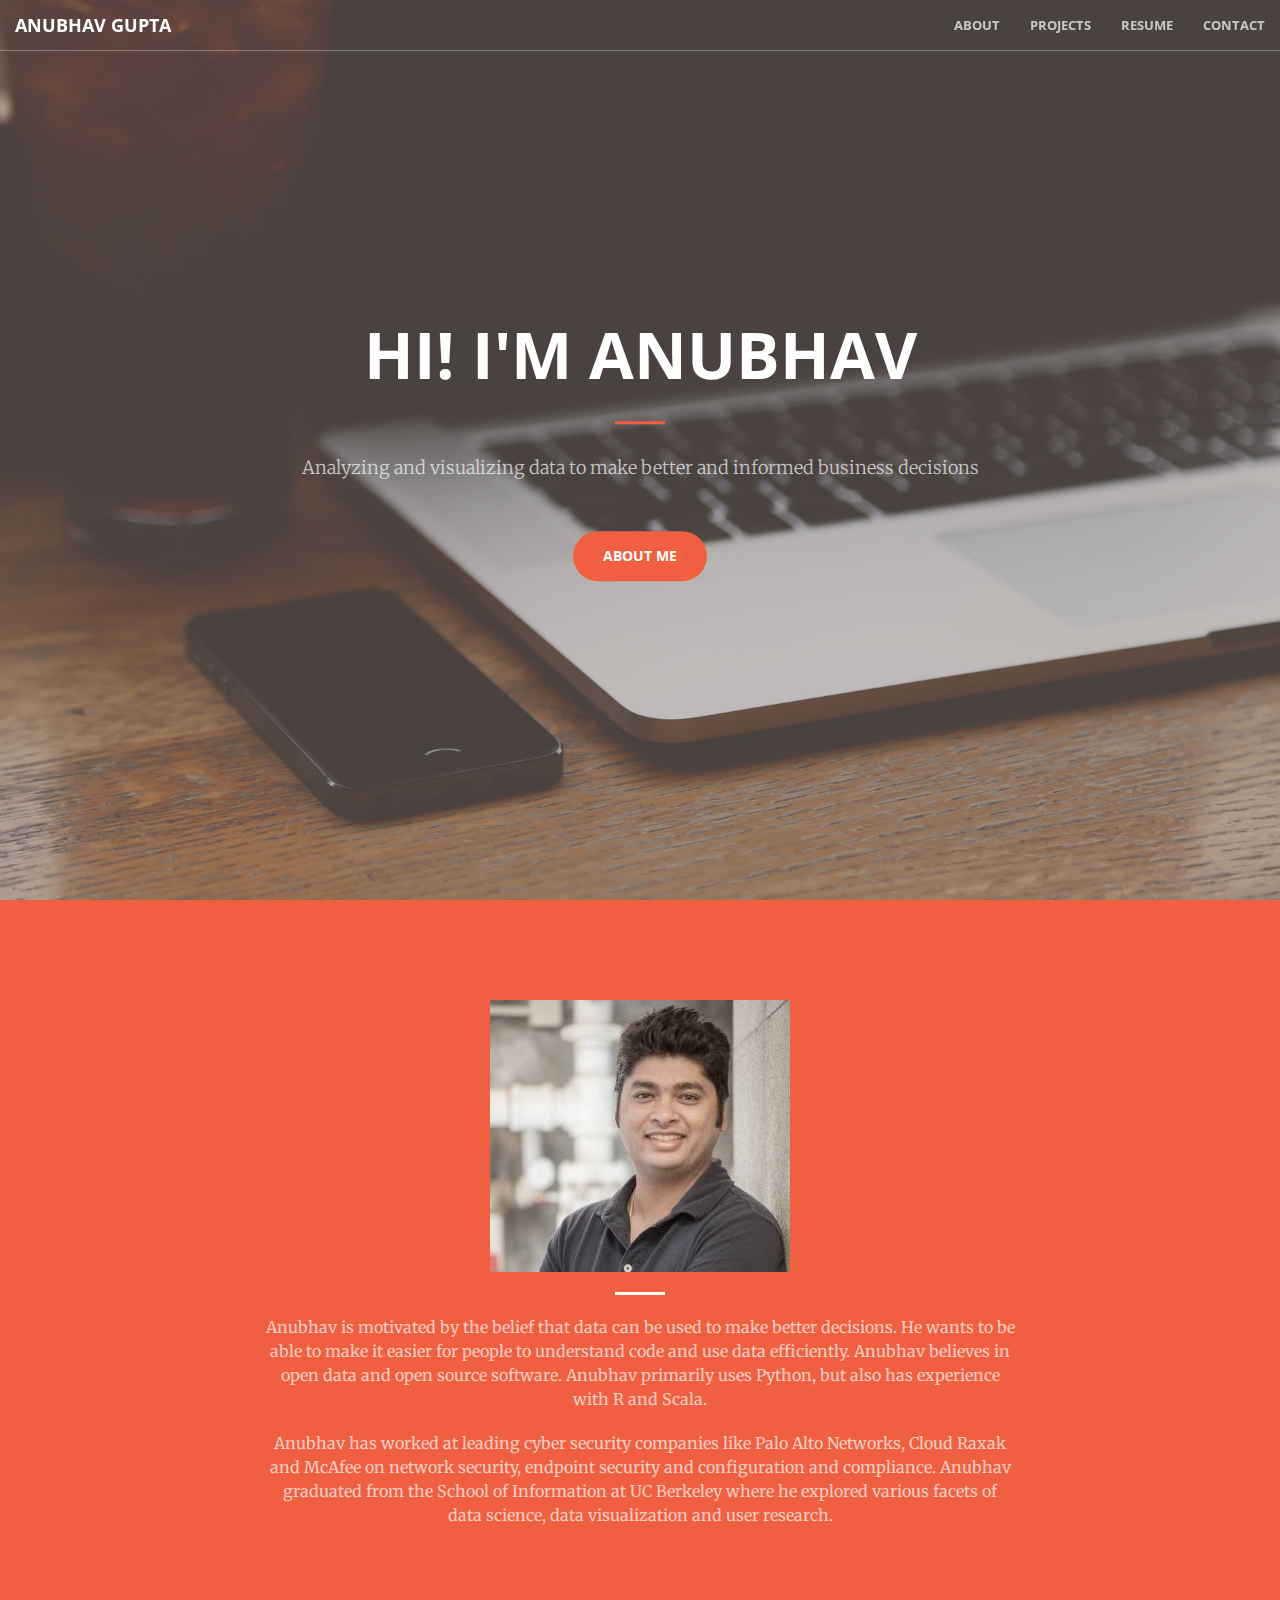
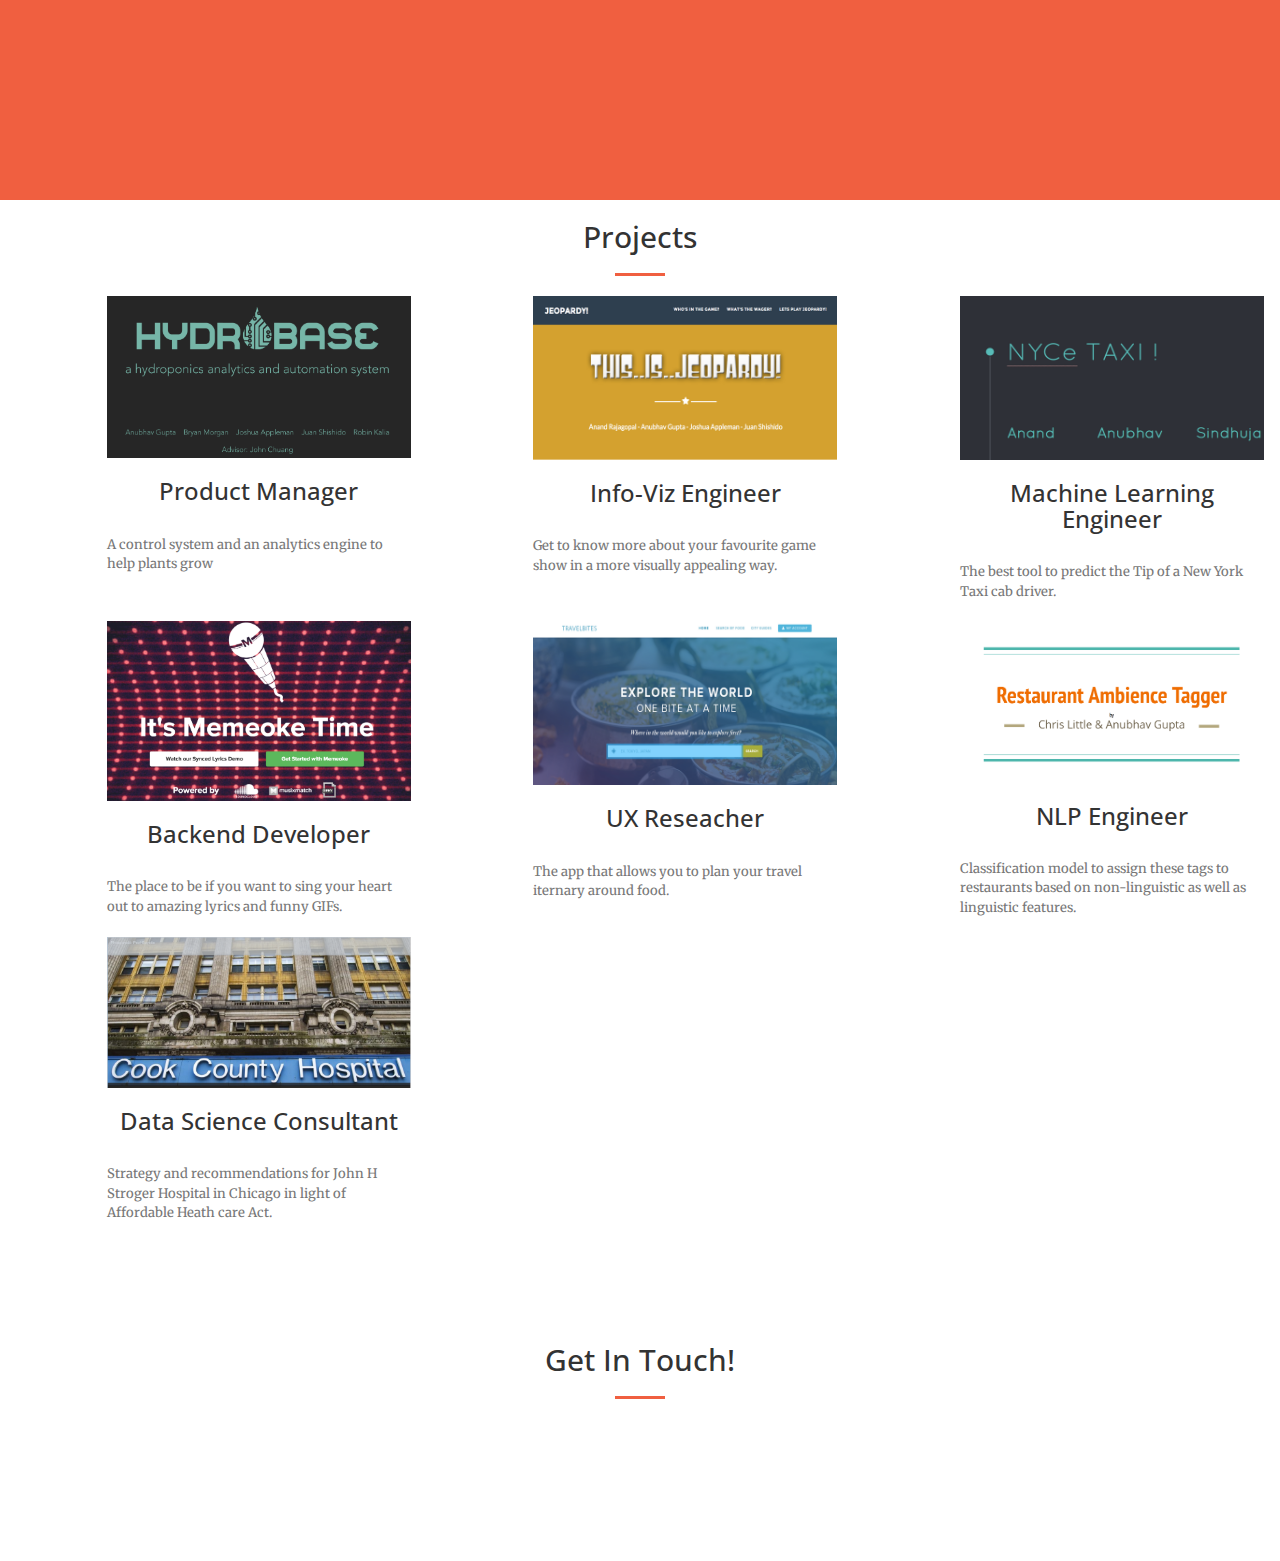
==== index.html @ b317e87b "init" ====
<!DOCTYPE html>
<html lang="en">

<head>

    <meta charset="utf-8">
    <meta http-equiv="X-UA-Compatible" content="IE=edge">
    <meta name="viewport" content="width=device-width, initial-scale=1">
    <meta name="description" content="">
    <meta name="author" content="">

    <title>Anubhav Gupta</title>
    <link rel="shortcut icon" href="img/a-icon.ico" />

    <!-- Bootstrap Core CSS -->
    <link rel="stylesheet" href="css/bootstrap.min.css" type="text/css">

    <!-- Custom Fonts -->
    <link href='http://fonts.googleapis.com/css?family=Open+Sans:300italic,400italic,600italic,700italic,800italic,400,300,600,700,800' rel='stylesheet' type='text/css'>
    <link href='http://fonts.googleapis.com/css?family=Merriweather:400,300,300italic,400italic,700,700italic,900,900italic' rel='stylesheet' type='text/css'>
    <link rel="stylesheet" href="font-awesome/css/font-awesome.min.css" type="text/css">

    <!-- Plugin CSS -->
    <link rel="stylesheet" href="css/animate.min.css" type="text/css">

    <!-- Custom CSS -->
    <link rel="stylesheet" href="css/creative.css" type="text/css">

    <!-- HTML5 Shim and Respond.js IE8 support of HTML5 elements and media queries -->
    <!-- WARNING: Respond.js doesn't work if you view the page via file:// -->
    <!--[if lt IE 9]>
        <script src="https://oss.maxcdn.com/libs/html5shiv/3.7.0/html5shiv.js"></script>
        <script src="https://oss.maxcdn.com/libs/respond.js/1.4.2/respond.min.js"></script>
    <![endif]-->

</head>

<body id="page-top">

    <nav id="mainNav" class="navbar navbar-default navbar-fixed-top">
        <div class="container-fluid">
            <!-- Brand and toggle get grouped for better mobile display -->
            <div class="navbar-header">
                <button type="button" class="navbar-toggle collapsed" data-toggle="collapse" data-target="#bs-example-navbar-collapse-1">
                    <span class="sr-only">Toggle navigation</span>
                    <span class="icon-bar"></span>
                    <span class="icon-bar"></span>
                    <span class="icon-bar"></span>
                </button>
                <a class="navbar-brand page-scroll" href="#page-top">Anubhav Gupta</a>
            </div>

            <!-- Collect the nav links, forms, and other content for toggling -->
            <div class="collapse navbar-collapse" id="bs-example-navbar-collapse-1">
                <ul class="nav navbar-nav navbar-right">
                    <li>
                        <a class="page-scroll" href="#about">About</a>
                    </li>
<!--                     <li>
                        <a class="page-scroll" href="#workex">Work Experience</a>
                    </li> -->
                    <li>
                        <a class="page-scroll" href="#projects">Projects</a>
                    </li>
                    <li>
                        <a class="page-scroll" href="resume/PriyamPatel_Resume.pdf" target="_blank">Resume</a>
                    </li>
                    <li>
                        <a class="page-scroll" href="#contact">Contact</a>
                    </li>
                </ul>
            </div>
            <!-- /.navbar-collapse -->
        </div>
        <!-- /.container-fluid -->
    </nav>

    <header>
        <div class="header-content">
            <div class="header-content-inner">
                <h1>HI! I'M Anubhav</h1>
                <hr>
                <p>Analyzing and visualizing data to make better and informed business decisions</p>
                <a href="#about" class="btn btn-primary btn-xl page-scroll">About me</a>
            </div>
        </div>
    </header>

    <section class="bg-primary" id="about" style="height: 100%">
        <div class="container">
            <img src="img/anubhav.jpg" class="img-responsive" alt="" style="margin :auto">
            <div class="row">
                <div class="col-lg-8 col-lg-offset-2 text-center">
                    <hr class="light">
                    <p class="text-faded">Anubhav is motivated by the belief that data can be used to make better decisions. He wants to be able to make it easier for people to understand code and use data efficiently. Anubhav believes in open data and open source software. Anubhav primarily uses Python, but also has experience with R and Scala.</p>
                    <p class="text-faded">Anubhav has worked at leading cyber security companies like Palo Alto Networks, Cloud Raxak and McAfee on network security, endpoint security and configuration and compliance. Anubhav graduated from the School of Information at UC Berkeley where he explored various facets of data science, data visualization and user research.</p>
                </div>
            </div>
        </div>
    </section>

<!--     <section class="no-padding" id="workex">
      <div class="container" style="padding-top: 20px">
          <div class="row">
              <div class="col-lg-12 text-center">
                  <h2 class="section-heading">Work Experience</h2>
                  <hr class="primary">
              </div>
          </div>
      </div>
      <div class="container-fluid">
            <div class="row no-gutter">
                <div class="col-lg-3 col-lg-offset-1 coldcol-sm-4">
                    <div style="width :95%">
                        <a href="https://www.paloaltonetworks.com/products/management/panorama.html" class="portfolio-box" >
                            <img src="img/panw.png" class="img-responsive" alt="">
                            <div class="portfolio-box-caption">
                                <div class="portfolio-box-caption-content">
                                  <div class="project-category text-faded">
                                      Network Security
                                    </div>
                                </div>
                            </div>
                        </a>
                        <h3 style="text-align: center">Product Manager</h3></br>
                    </div>
                </div>
                 <div class="col-lg-3 col-lg-offset-1 col-sm-4">
                    <div style="width :95%">
                        <a href="https://www.cloudraxak.com/product/" class="portfolio-box">
                            <img src="img/cr.jpeg" class="img-responsive" alt="">
                            <div class="portfolio-box-caption">
                                <div class="portfolio-box-caption-content">
                                  <div class="project-category text-faded">
                                      Cloud security, compliance and configuration management
                                  </div>
                                </div>
                            </div>
                        </a>
                        <h3 style="text-align: center">Product Manager</h3></br>
                    </div>
                </div>
                <div class="col-lg-3 col-lg-offset-1 col-sm-4">
                    <div style="width :95%">
                        <a href="https://www.mcafee.com/enterprise/en-us/products/application-control.html" class="portfolio-box">
                            <img src="img/mcafee.png" class="img-responsive" alt="">
                            <div class="portfolio-box-caption">
                                <div class="portfolio-box-caption-content">
                                    <div class="project-category text-faded">
                                        Server Security
                                    </div>
                                </div>
                            </div>
                        </a>
                        <h3 style="text-align: center">Software Engineer</h3></br>
                    </div>
                </div>
            </div>
        </div>
    </section> -->
    
    <section class="no-padding" id="projects">
      <div class="container" style="padding-top: 20px">
          <div class="row">
              <div class="col-lg-12 text-center">
                  <h2 class="section-heading">Projects</h2>
                  <hr class="primary">
              </div>
          </div>
      </div>
        <div class="container-fluid">
            <div class="row no-gutter">
                <div class="col-lg-3 col-lg-offset-1 coldcol-sm-4">
                    <div style="width :95%">
                        <a href="hydrobase.html" class="portfolio-box" >
                            <img src="img/hydrobase.png" class="img-responsive" alt="">
                            <div class="portfolio-box-caption">
                                <div class="portfolio-box-caption-content">
                                  <div class="project-category text-faded">
                                      Internet of things
                                  </div>
                                    <div class="project-name">
                                        Hydrobase
                                    </div>
                                </div>
                            </div>
                        </a>
                        <h3 style="text-align: center">Product Manager</h3></br>
                        <p class="text-muted" style="font-size: small"> A control system and an analytics engine to help plants grow</p>
                        <!--b class="text-muted">Accepted Poster at IEEE Viz Conference 2015!</b-->
                    </div>
                </div>
                <div class="col-lg-3 col-lg-offset-1 col-sm-4">
                    <div style="width :95%">
                        <a href="jeopardy.html" class="portfolio-box">
                            <img src="img/jeopardy.png" class="img-responsive" alt="">
                            <div class="portfolio-box-caption">
                                <div class="portfolio-box-caption-content">
                                  <div class="project-category text-faded">
                                      Information Visualization
                                  </div>
                                    <div class="project-name">
                                        This is Jeopardy!
                                    </div>
                                </div>
                            </div>
                        </a>
                        <h3 style="text-align: center">Info-Viz Engineer</h3></br>
                        <p class="text-muted" style="font-size: small"> Get to know more about your favourite game show in a more visually appealing way.</p>
                        <!--b class="text-muted">Accepted Poster at IEEE Viz Conference 2015!</b-->
                    </div>
                </div>
                <div class="col-lg-3 col-lg-offset-1 col-sm-4">
                    <div style="width :95%">
                        <a href="nyce.html" class="portfolio-box">
                            <img src="img/NYCe.png" class="img-responsive" alt="">
                            <div class="portfolio-box-caption">
                                <div class="portfolio-box-caption-content">
                                    <div class="project-category text-faded">
                                        Data Mining and Analytcis
                                    </div>
                                    <div class="project-name">
                                        NYCe Taxi
                                    </div>
                                </div>
                            </div>
                        </a>
                        <h3 style="text-align: center">Machine Learning Engineer</h3></br>
                        <p class="text-muted" style="font-size: small">The best tool to predict the Tip of a New York Taxi cab driver.</p>
                        <!--b class="text-muted">Pay Smart!</b-->
                    </div>
                </div>
                <div class="col-lg-3 col-lg-offset-1 col-sm-4">
                    <div style="width :95%">
                        <a href="memeoke.html" class="portfolio-box">
                            <img src="img/memeoke.png"  class="img-responsive" alt="">
                            <div class="portfolio-box-caption">
                                <div class="portfolio-box-caption-content">
                                    <div class="project-category text-faded">
                                        Web Architechture
                                    </div>
                                    <div class="project-name">
                                        Memeoke
                                    </div>
                                </div>
                            </div>
                        </a>
                        <h3 style="text-align: center">Backend Developer</h3></br>
                        <p class="text-muted" style="font-size: small">The place to be if you want to sing your heart out to amazing lyrics and funny GIFs.</p>
                        <!--b class="text-muted">Share your happiness!</b-->
                    </div>
                </div>
                <div class="col-lg-3 col-lg-offset-1 col-sm-4">
                    <div style="width :95%">
                        <a href="travelbites.html" class="portfolio-box">
                            <img src="img/travelbites.png"  class="img-responsive" alt="">
                            <div class="portfolio-box-caption">
                                <div class="portfolio-box-caption-content">
                                    <div class="project-category text-faded">
                                        User Interface Design and Development
                                    </div>
                                    <div class="project-name">
                                        Travel Bites
                                    </div>
                                </div>
                            </div>
                        </a>
                        <h3 style="text-align: center">UX Reseacher</h3></br>
                        <p class="text-muted" style="font-size: small">The app that allows you to plan your travel iternary around food.</p>
                        <!--b class="text-muted">A fun user research project with great people with love for food!!</b-->
                    </div>
                </div>
                <div class="col-lg-3 col-lg-offset-1 col-sm-4">
                    <div style="width :95%">
                        <a href="anlp.html" class="portfolio-box">
                            <img src="img/anlp.png"  class="img-responsive" alt="">
                            <div class="portfolio-box-caption">
                                <div class="portfolio-box-caption-content">
                                    <div class="project-category text-faded">
                                        Natural Language Processing
                                    </div>
                                    <div class="project-name">
                                        Restaurant Ambience Tagger
                                    </div>
                                </div>
                            </div>
                        </a>
                        <h3 style="text-align: center">NLP Engineer</h3></br>
                        <p class="text-muted" style="font-size: small">Classification model to assign these tags to restaurants based on non-linguistic as well as linguistic features.</p>
                        <!--b class="text-muted">A fun user research project with great people with love for food!!</b-->
                    </div>
                </div>
                <div class="col-lg-3 col-lg-offset-1 col-sm-4">
                    <div style="width :95%">
                        <a href="cookcounty.html" class="portfolio-box">
                            <img src="img/cookcounty.png"  class="img-responsive" alt="">
                            <div class="portfolio-box-caption">
                                <div class="portfolio-box-caption-content">
                                    <div class="project-category text-faded">
                                        Applied Data Analytics Project
                                    </div>
                                    <div class="project-name">
                                        Cook County Hospital
                                    </div>
                                </div>
                            </div>
                        </a>
                        <h3 style="text-align: center">Data Science Consultant</h3></br>
                        <p class="text-muted" style="font-size: small"> Strategy and recommendations for John H Stroger Hospital in Chicago in light of Affordable Heath care Act.</p>
                        <!--b class="text-muted">A fun user research project with great people with love for food!!</b-->
                    </div>
                </div>
            </div>
        </div>
    </section>

    <section id="contact">
        <div class="container">
            <div class="row" class="call-to-action">
                <div class="col-lg-8 col-lg-offset-2 text-center">
                    <h2 class="section-heading">Get In Touch!</h2>
                    <hr class="primary">
                </div>
                <div class="col-lg-2 col-lg-offset-3 text-center">
                    <a href="https://github.com/binnie869" class="fa fa-github fa-3x wow bounceIn"></a>
                </div>
                <div class="col-lg-2  text-center">
                    <a href="https://www.linkedin.com/in/anubhavg1" class="fa fa-linkedin fa-3x wow bounceIn"></a>
                </div>
                <!--div class="col-lg-1 text-center">
                    <a class="fa fa-phone fa-3x wow bounceIn"></i>
                </div-->
                <div class="col-lg-2 text-center">
                    <a href="mailto:anubhav.rg@berkeley.edu" class="fa fa-envelope-o fa-3x wow bounceIn" data-wow-delay=".1s"></a>
                </div>
            </div>
        </div>
    </section>

    <!-- jQuery -->
    <script src="js/jquery.js"></script>

    <!-- Bootstrap Core JavaScript -->
    <script src="js/bootstrap.min.js"></script>

    <!-- Plugin JavaScript -->
    <script src="js/jquery.easing.min.js"></script>
    <script src="js/jquery.fittext.js"></script>
    <script src="js/wow.min.js"></script>

    <!-- Custom Theme JavaScript -->
    <script src="js/creative.js"></script>

</body>

</html>
---- css/creative.css ----
/*!
 * Start Bootstrap - Creative Bootstrap Theme (http://startbootstrap.com)
 * Code licensed under the Apache License v2.0.
 * For details, see http://www.apache.org/licenses/LICENSE-2.0.
 */

html,
body {
    width: 100%;
    height: 100%;
}

body {
    font-family: Merriweather,'Helvetica Neue',Arial,sans-serif;
}

hr {
    max-width: 50px;
    border-color: #f05f40;
    border-width: 3px;
}

hr.light {
    border-color: #fff;
}

a {
    color: #f05f40;
    -webkit-transition: all .35s;
    -moz-transition: all .35s;
    transition: all .35s;
}

a:hover,
a:focus {
    color: #eb3812;
}

h1,
h2,
h3,
h4,
h5,
h6 {
    font-family: 'Open Sans','Helvetica Neue',Arial,sans-serif;
}

p {
    margin-bottom: 20px;
    font-size: 16px;
    line-height: 1.5;
}

.bg-primary {
    background-color: #f05f40;
}

.bg-dark {
    color: #fff;
    background-color: #222;
}

.text-faded {
    color: rgba(255,255,255,.7);
}

section {
    padding: 100px 0;
}

aside {
    padding: 50px 0;
}

.no-padding {
    padding: 0;
}

.navbar-default {
    border-color: rgba(34,34,34,.05);
    font-family: 'Open Sans','Helvetica Neue',Arial,sans-serif;
    background-color: #fff;
    -webkit-transition: all .35s;
    -moz-transition: all .35s;
    transition: all .35s;
}

.navbar-default .navbar-header .navbar-brand {
    text-transform: uppercase;
    font-family: 'Open Sans','Helvetica Neue',Arial,sans-serif;
    font-weight: 700;
    color: #f05f40;
}

.navbar-default .navbar-header .navbar-brand:hover,
.navbar-default .navbar-header .navbar-brand:focus {
    color: #eb3812;
}

.navbar-default .nav > li>a,
.navbar-default .nav>li>a:focus {
    text-transform: uppercase;
    font-size: 13px;
    font-weight: 700;
    color: #222;
}

.navbar-default .nav > li>a:hover,
.navbar-default .nav>li>a:focus:hover {
    color: #f05f40;
}

.navbar-default .nav > li.active>a,
.navbar-default .nav>li.active>a:focus {
    color: #f05f40!important;
    background-color: transparent;
}

.navbar-default .nav > li.active>a:hover,
.navbar-default .nav>li.active>a:focus:hover {
    background-color: transparent;
}

@media(min-width:768px) {
    .navbar-default {
        border-color: rgba(255,255,255,.3);
        background-color: transparent;
    }

    .navbar-default .navbar-header .navbar-brand {
        color: rgba(255,255,255,.7);
    }

    .navbar-default .navbar-header .navbar-brand:hover,
    .navbar-default .navbar-header .navbar-brand:focus {
        color: #fff;
    }

    .navbar-default .nav > li>a,
    .navbar-default .nav>li>a:focus {
        color: rgba(255,255,255,.7);
    }

    .navbar-default .nav > li>a:hover,
    .navbar-default .nav>li>a:focus:hover {
        color: #fff;
    }

    .navbar-default.affix {
        border-color: rgba(34,34,34,.05);
        background-color: #fff;
    }

    .navbar-default.affix .navbar-header .navbar-brand {
        font-size: 14px;
        color: #f05f40;
    }

    .navbar-default.affix .navbar-header .navbar-brand:hover,
    .navbar-default.affix .navbar-header .navbar-brand:focus {
        color: #eb3812;
    }

    .navbar-default.affix .nav > li>a,
    .navbar-default.affix .nav>li>a:focus {
        color: #222;
    }

    .navbar-default.affix .nav > li>a:hover,
    .navbar-default.affix .nav>li>a:focus:hover {
        color: #f05f40;
    }
}

header {
    position: relative;
    width: 100%;
    min-height: auto;
    text-align: center;
    color: #fff;
    background-image: url(../img/header.jpg);
    background-position: center;
    -webkit-background-size: cover;
    -moz-background-size: cover;
    background-size: cover;
    -o-background-size: cover;
}

header .header-content {
    position: relative;
    width: 100%;
    padding: 100px 15px;
    text-align: center;
}

header .header-content .header-content-inner h1 {
    margin-top: 0;
    margin-bottom: 0;
    text-transform: uppercase;
    font-weight: 700;
}

header .header-content .header-content-inner hr {
    margin: 30px auto;
}

header .header-content .header-content-inner p {
    margin-bottom: 50px;
    font-size: 16px;
    font-weight: 300;
    color: rgba(255,255,255,.7);
}

@media(min-width:768px) {
    header {
        min-height: 100%;
    }

    header .header-content {
        position: absolute;
        top: 50%;
        padding: 0 50px;
        -webkit-transform: translateY(-50%);
        -ms-transform: translateY(-50%);
        transform: translateY(-50%);
    }

    header .header-content .header-content-inner {
        margin-right: auto;
        margin-left: auto;
        max-width: 1000px;
    }

    header .header-content .header-content-inner p {
        margin-right: auto;
        margin-left: auto;
        max-width: 80%;
        font-size: 18px;
    }
}

.section-heading {
    margin-top: 0;
}

.service-box {
    margin: 50px auto 0;
    max-width: 400px;
}

@media(min-width:992px) {
    .service-box {
        margin: 20px auto 0;
    }
}

.service-box p {
    margin-bottom: 0;
}

.portfolio-box {
    display: block;
    position: relative;
    margin: 0 auto;
    max-width: 650px;
}

.portfolio-box .portfolio-box-caption {
    display: block;
    position: absolute;
    bottom: 0;
    width: 100%;
    height: 100%;
    text-align: center;
    color: #fff;
    opacity: 0;
    background: rgba(240,95,64,.9);
    -webkit-transition: all .35s;
    -moz-transition: all .35s;
    transition: all .35s;
}

.portfolio-box .portfolio-box-caption .portfolio-box-caption-content {
    position: absolute;
    top: 50%;
    width: 100%;
    text-align: center;
    transform: translateY(-50%);
}

.portfolio-box .portfolio-box-caption .portfolio-box-caption-content .project-category,
.portfolio-box .portfolio-box-caption .portfolio-box-caption-content .project-name {
    padding: 0 15px;
    font-family: 'Open Sans','Helvetica Neue',Arial,sans-serif;
}

.portfolio-box .portfolio-box-caption .portfolio-box-caption-content .project-category {
    text-transform: uppercase;
    font-size: 14px;
    font-weight: 600;
}

.portfolio-box .portfolio-box-caption .portfolio-box-caption-content .project-name {
    font-size: 18px;
}

.portfolio-box:hover .portfolio-box-caption {
    opacity: 1;
}

@media(min-width:768px) {
    .portfolio-box .portfolio-box-caption .portfolio-box-caption-content .project-category {
        font-size: 16px;
    }

    .portfolio-box .portfolio-box-caption .portfolio-box-caption-content .project-name {
        font-size: 22px;
    }
}

.call-to-action h2 {
    margin: 0 auto 20px;
}

.text-primary {
    color: #f05f40;
}

.no-gutter > [class*=col-] {
    padding-right: 0;
    padding-left: 0;
}

.btn-default {
    border-color: #fff;
    color: #222;
    background-color: #fff;
    -webkit-transition: all .35s;
    -moz-transition: all .35s;
    transition: all .35s;
}

.btn-default:hover,
.btn-default:focus,
.btn-default.focus,
.btn-default:active,
.btn-default.active,
.open > .dropdown-toggle.btn-default {
    border-color: #ededed;
    color: #222;
    background-color: #f2f2f2;
}

.btn-default:active,
.btn-default.active,
.open > .dropdown-toggle.btn-default {
    background-image: none;
}

.btn-default.disabled,
.btn-default[disabled],
fieldset[disabled] .btn-default,
.btn-default.disabled:hover,
.btn-default[disabled]:hover,
fieldset[disabled] .btn-default:hover,
.btn-default.disabled:focus,
.btn-default[disabled]:focus,
fieldset[disabled] .btn-default:focus,
.btn-default.disabled.focus,
.btn-default[disabled].focus,
fieldset[disabled] .btn-default.focus,
.btn-default.disabled:active,
.btn-default[disabled]:active,
fieldset[disabled] .btn-default:active,
.btn-default.disabled.active,
.btn-default[disabled].active,
fieldset[disabled] .btn-default.active {
    border-color: #fff;
    background-color: #fff;
}

.btn-default .badge {
    color: #fff;
    background-color: #222;
}

.btn-primary {
    border-color: #f05f40;
    color: #fff;
    background-color: #f05f40;
    -webkit-transition: all .35s;
    -moz-transition: all .35s;
    transition: all .35s;
}

.btn-primary:hover,
.btn-primary:focus,
.btn-primary.focus,
.btn-primary:active,
.btn-primary.active,
.open > .dropdown-toggle.btn-primary {
    border-color: #ed431f;
    color: #fff;
    background-color: #ee4b28;
}

.btn-primary:active,
.btn-primary.active,
.open > .dropdown-toggle.btn-primary {
    background-image: none;
}

.btn-primary.disabled,
.btn-primary[disabled],
fieldset[disabled] .btn-primary,
.btn-primary.disabled:hover,
.btn-primary[disabled]:hover,
fieldset[disabled] .btn-primary:hover,
.btn-primary.disabled:focus,
.btn-primary[disabled]:focus,
fieldset[disabled] .btn-primary:focus,
.btn-primary.disabled.focus,
.btn-primary[disabled].focus,
fieldset[disabled] .btn-primary.focus,
.btn-primary.disabled:active,
.btn-primary[disabled]:active,
fieldset[disabled] .btn-primary:active,
.btn-primary.disabled.active,
.btn-primary[disabled].active,
fieldset[disabled] .btn-primary.active {
    border-color: #f05f40;
    background-color: #f05f40;
}

.btn-primary .badge {
    color: #f05f40;
    background-color: #fff;
}

.btn {
    border: 0;
    border-radius: 300px;
    text-transform: uppercase;
    font-family: 'Open Sans','Helvetica Neue',Arial,sans-serif;
    font-weight: 700;
}

.btn-xl {
    padding: 15px 30px;
}

::-moz-selection {
    text-shadow: none;
    color: #fff;
    background: #222;
}

::selection {
    text-shadow: none;
    color: #fff;
    background: #222;
}

img::selection {
    color: #fff;
    background: 0 0;
}

img::-moz-selection {
    color: #fff;
    background: 0 0;
}

body {
    webkit-tap-highlight-color: #222;
}
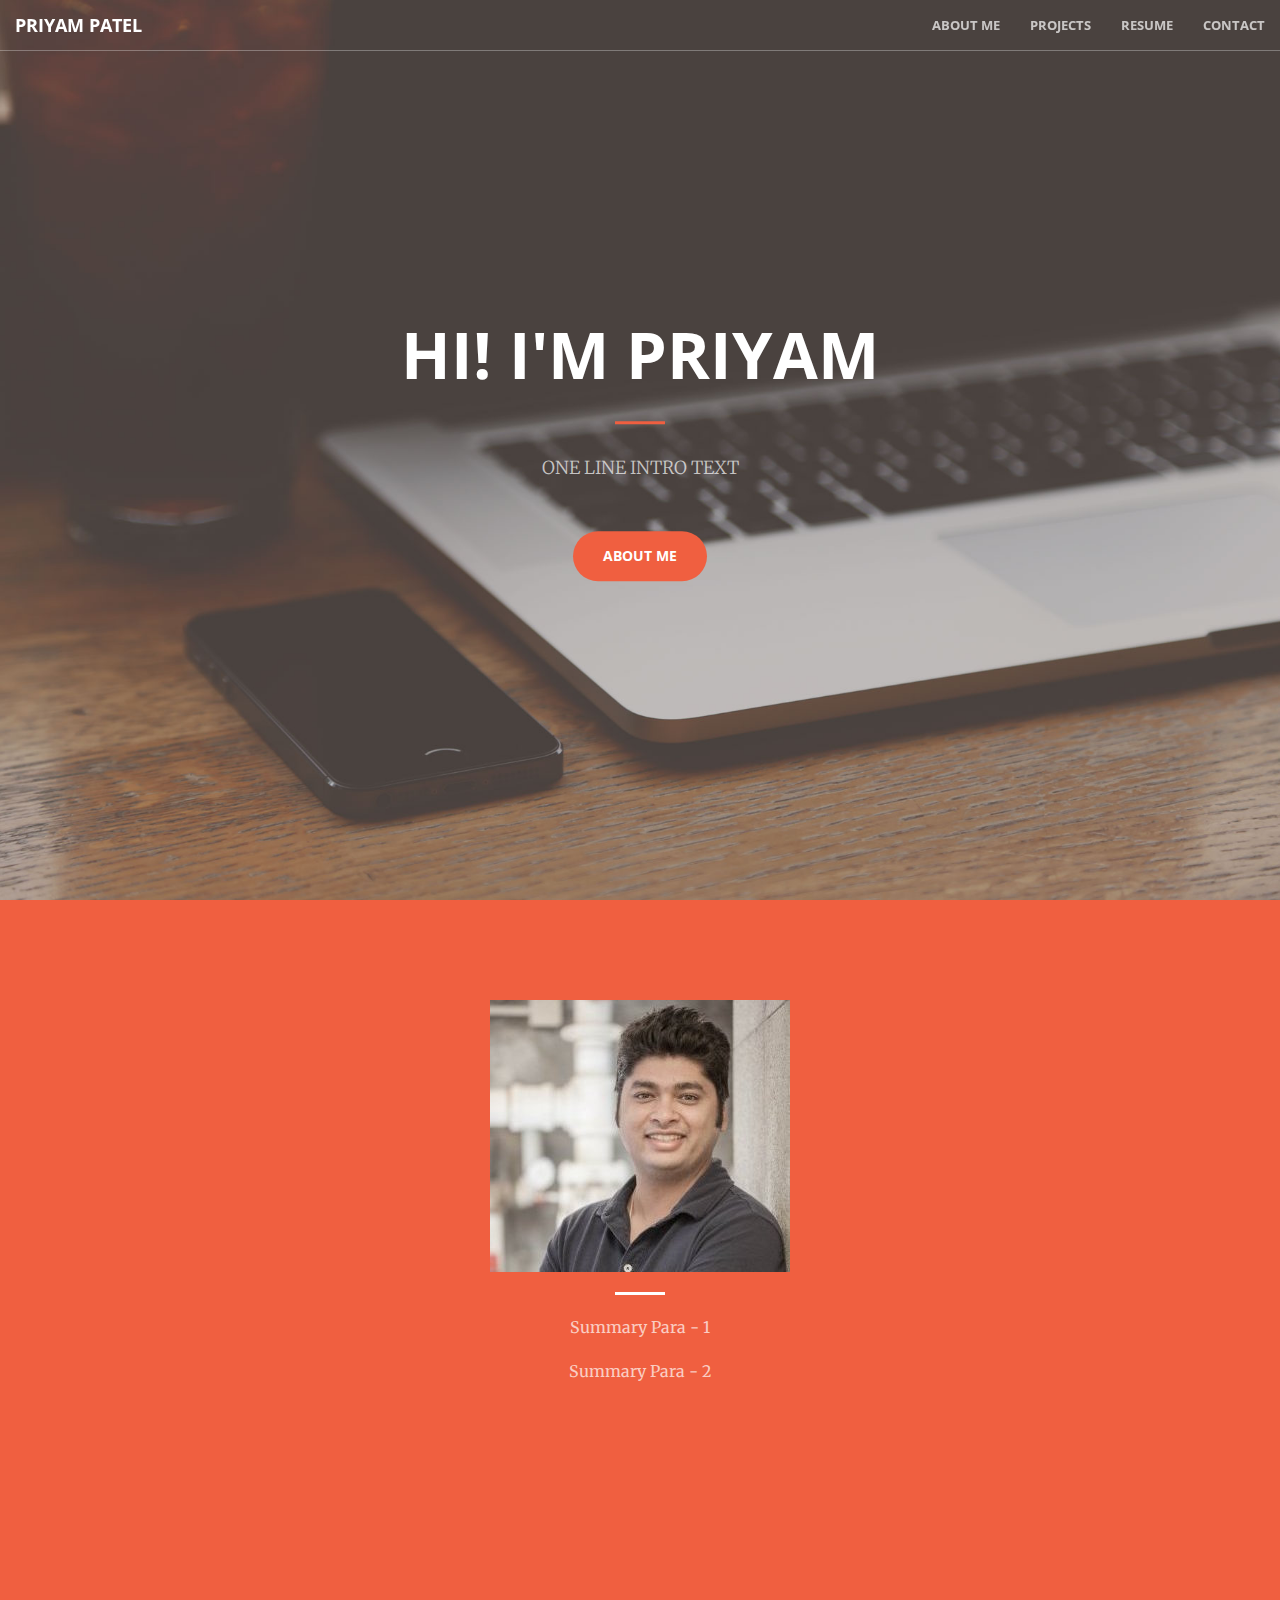
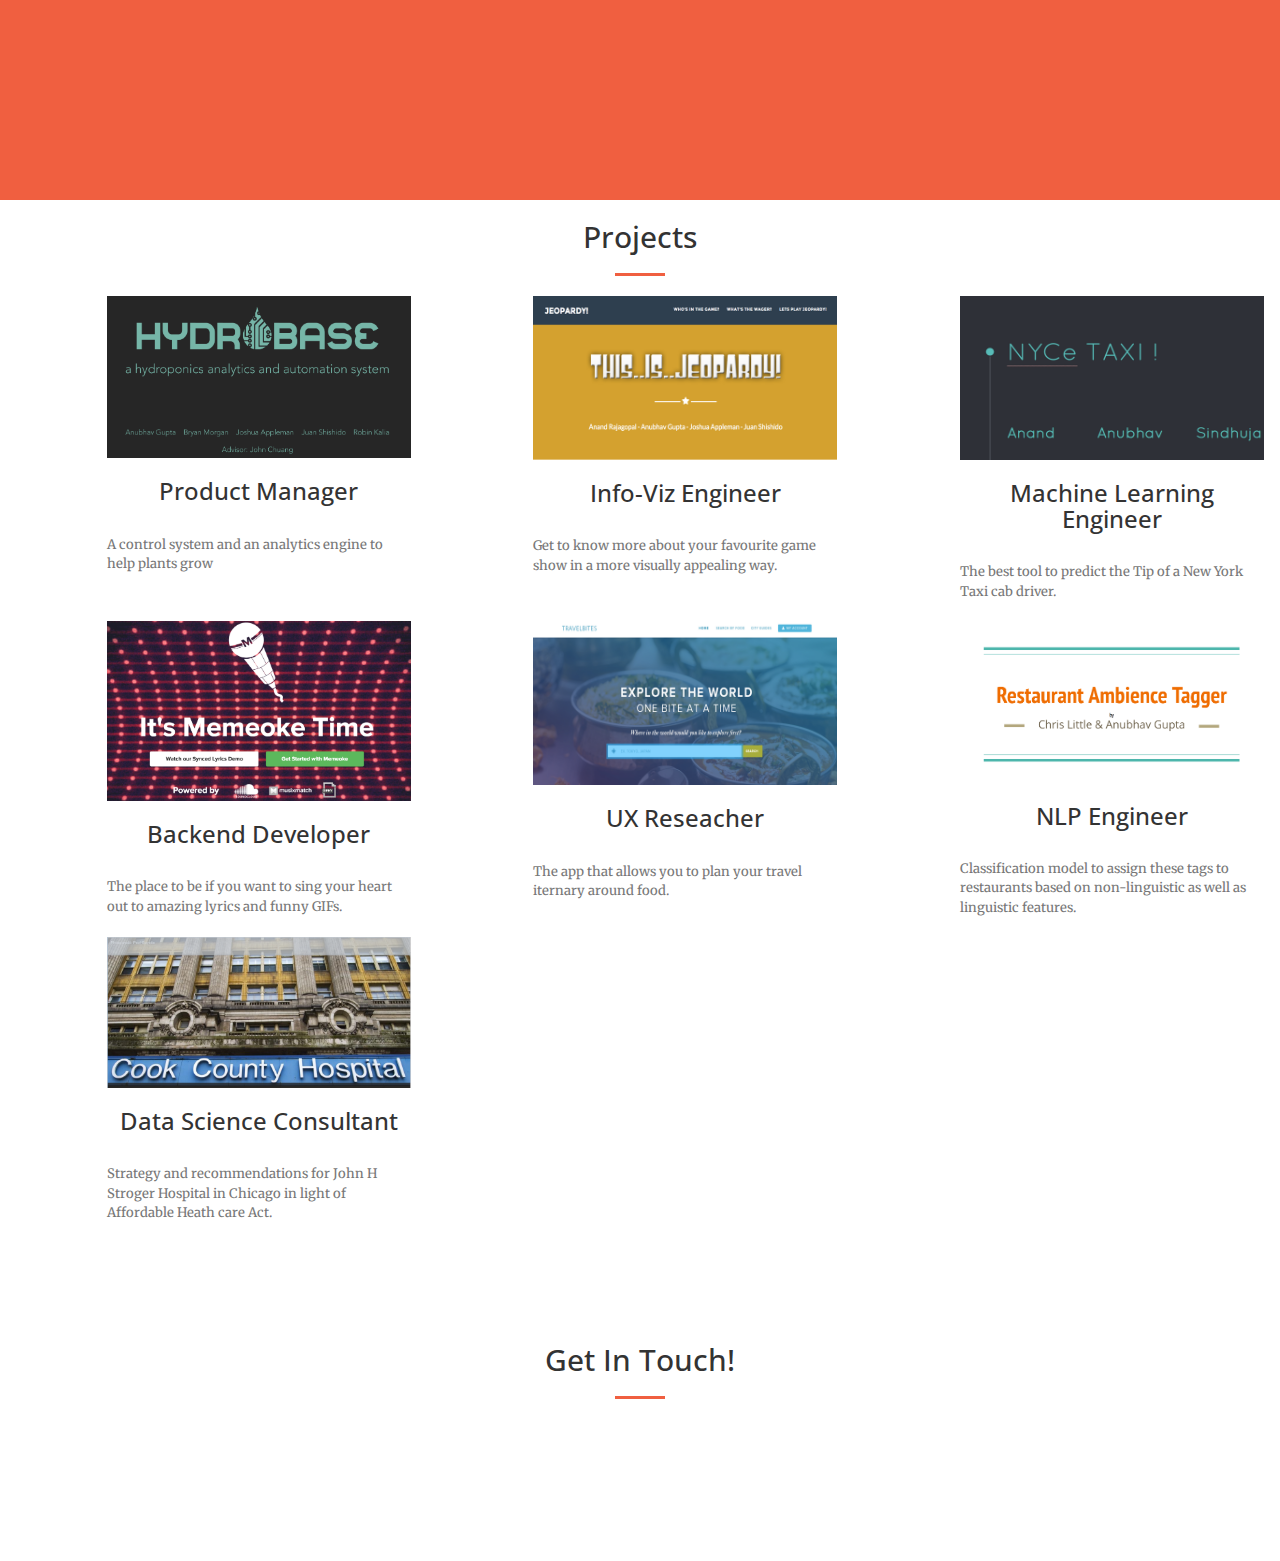
==== commit 37acf756: "init" ====
--- a/index.html
+++ b/index.html
@@ -9,8 +9,8 @@
     <meta name="description" content="">
     <meta name="author" content="">
 
-    <title>Anubhav Gupta</title>
-    <link rel="shortcut icon" href="img/a-icon.ico" />
+    <title>Priyam Patel</title>
+    <link rel="shortcut icon" href="img/letter-p.png" />
 
     <!-- Bootstrap Core CSS -->
     <link rel="stylesheet" href="css/bootstrap.min.css" type="text/css">
@@ -47,14 +47,14 @@
                     <span class="icon-bar"></span>
                     <span class="icon-bar"></span>
                 </button>
-                <a class="navbar-brand page-scroll" href="#page-top">Anubhav Gupta</a>
+                <a class="navbar-brand page-scroll" href="#page-top">Priyam Patel</a>
             </div>
 
             <!-- Collect the nav links, forms, and other content for toggling -->
             <div class="collapse navbar-collapse" id="bs-example-navbar-collapse-1">
                 <ul class="nav navbar-nav navbar-right">
                     <li>
-                        <a class="page-scroll" href="#about">About</a>
+                        <a class="page-scroll" href="#about">About Me</a>
                     </li>
 <!--                     <li>
                         <a class="page-scroll" href="#workex">Work Experience</a>
@@ -78,9 +78,9 @@
     <header>
         <div class="header-content">
             <div class="header-content-inner">
-                <h1>HI! I'M Anubhav</h1>
+                <h1>HI! I'M Priyam</h1>
                 <hr>
-                <p>Analyzing and visualizing data to make better and informed business decisions</p>
+                <p>ONE LINE INTRO TEXT</p>
                 <a href="#about" class="btn btn-primary btn-xl page-scroll">About me</a>
             </div>
         </div>
@@ -92,8 +92,8 @@
             <div class="row">
                 <div class="col-lg-8 col-lg-offset-2 text-center">
                     <hr class="light">
-                    <p class="text-faded">Anubhav is motivated by the belief that data can be used to make better decisions. He wants to be able to make it easier for people to understand code and use data efficiently. Anubhav believes in open data and open source software. Anubhav primarily uses Python, but also has experience with R and Scala.</p>
-                    <p class="text-faded">Anubhav has worked at leading cyber security companies like Palo Alto Networks, Cloud Raxak and McAfee on network security, endpoint security and configuration and compliance. Anubhav graduated from the School of Information at UC Berkeley where he explored various facets of data science, data visualization and user research.</p>
+                    <p class="text-faded">Summary Para - 1 </p>
+                    <p class="text-faded">Summary Para - 2</p>
                 </div>
             </div>
         </div>
@@ -325,13 +325,13 @@
                     <a href="https://github.com/binnie869" class="fa fa-github fa-3x wow bounceIn"></a>
                 </div>
                 <div class="col-lg-2  text-center">
-                    <a href="https://www.linkedin.com/in/anubhavg1" class="fa fa-linkedin fa-3x wow bounceIn"></a>
-                </div>
-                <!--div class="col-lg-1 text-center">
-                    <a class="fa fa-phone fa-3x wow bounceIn"></i>
-                </div-->
+                    <a href="https://www.linkedin.com/in/priyam-patel332/" class="fa fa-linkedin fa-3x wow bounceIn"></a>
+                </div>
+                <!-- <div class="col-lg-2 text-center">
+                    <a href="callto:6462268252" class="fa fa-phone fa-3x wow bounceIn"></i>
+                </div> -->
                 <div class="col-lg-2 text-center">
-                    <a href="mailto:anubhav.rg@berkeley.edu" class="fa fa-envelope-o fa-3x wow bounceIn" data-wow-delay=".1s"></a>
+                    <a href="mailto:priyampatel332@gmail.com" class="fa fa-envelope-o fa-3x wow bounceIn" data-wow-delay=".1s"></a>
                 </div>
             </div>
         </div>
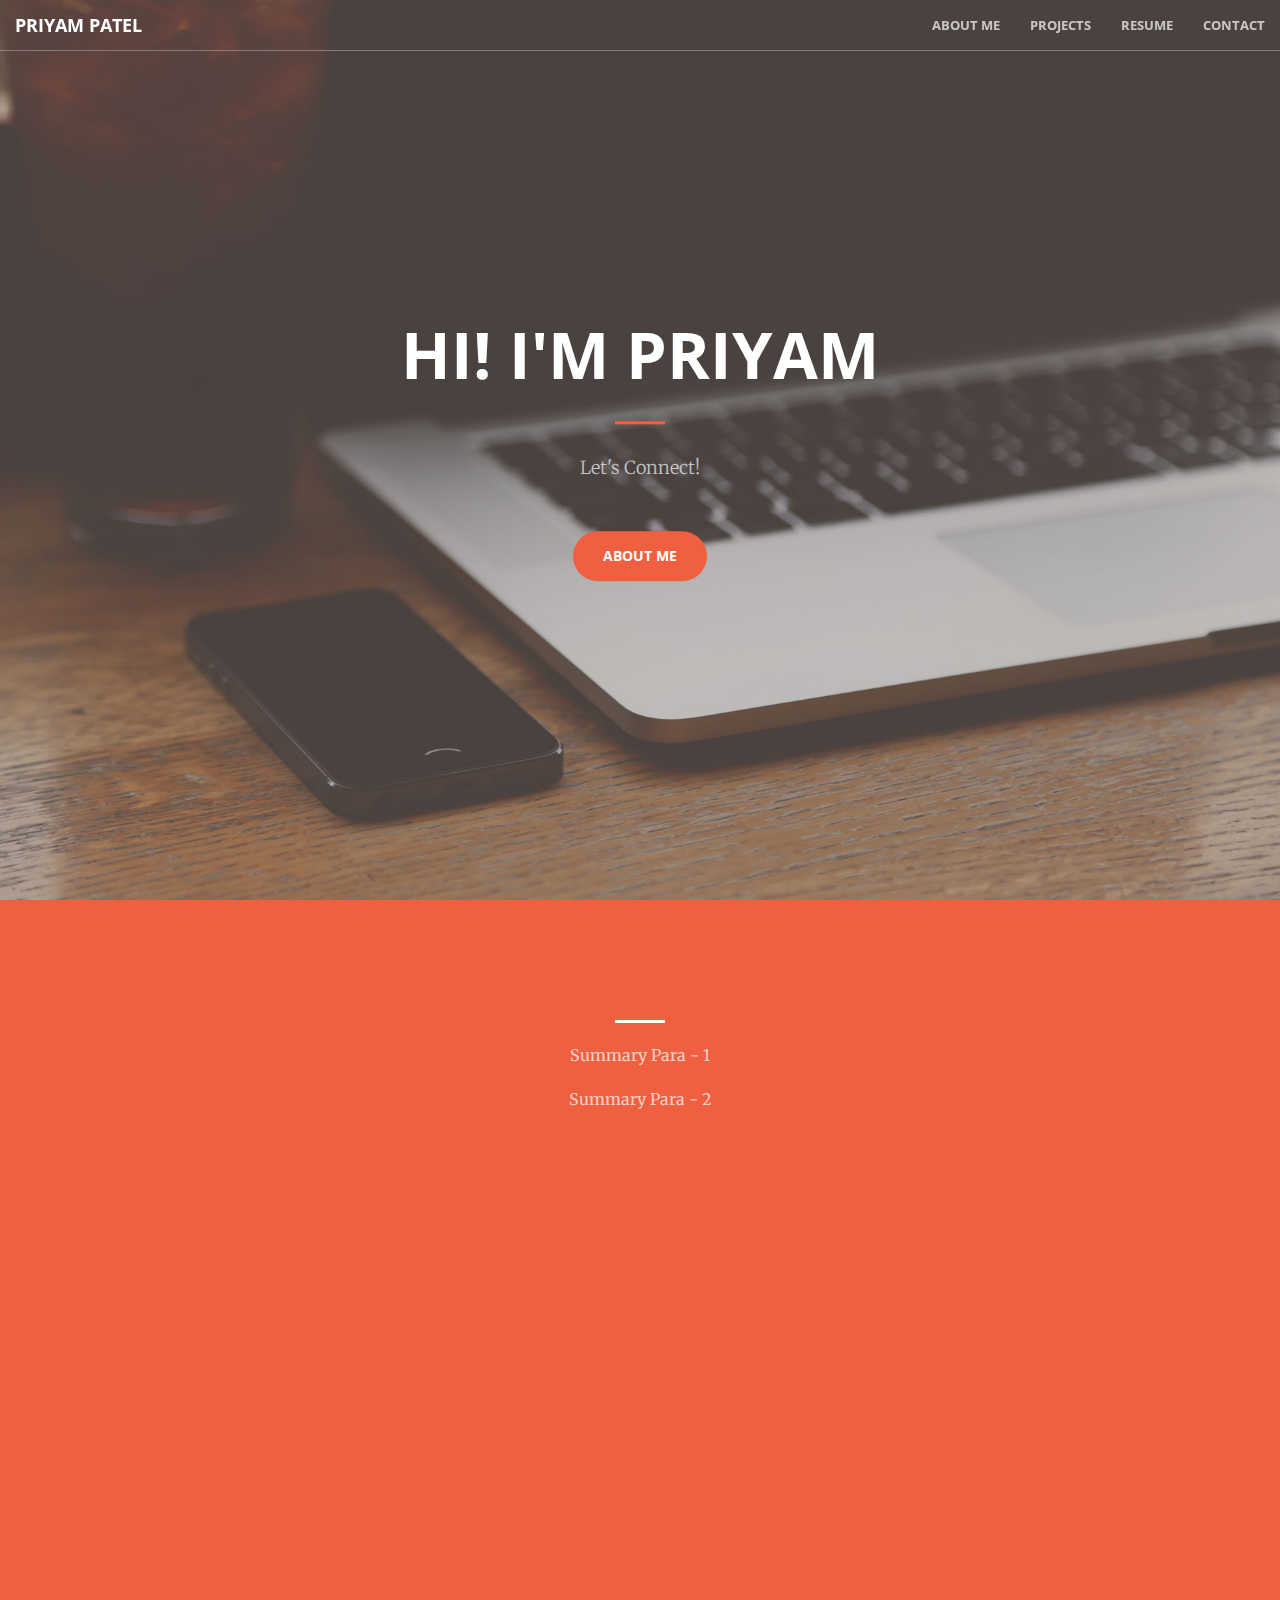
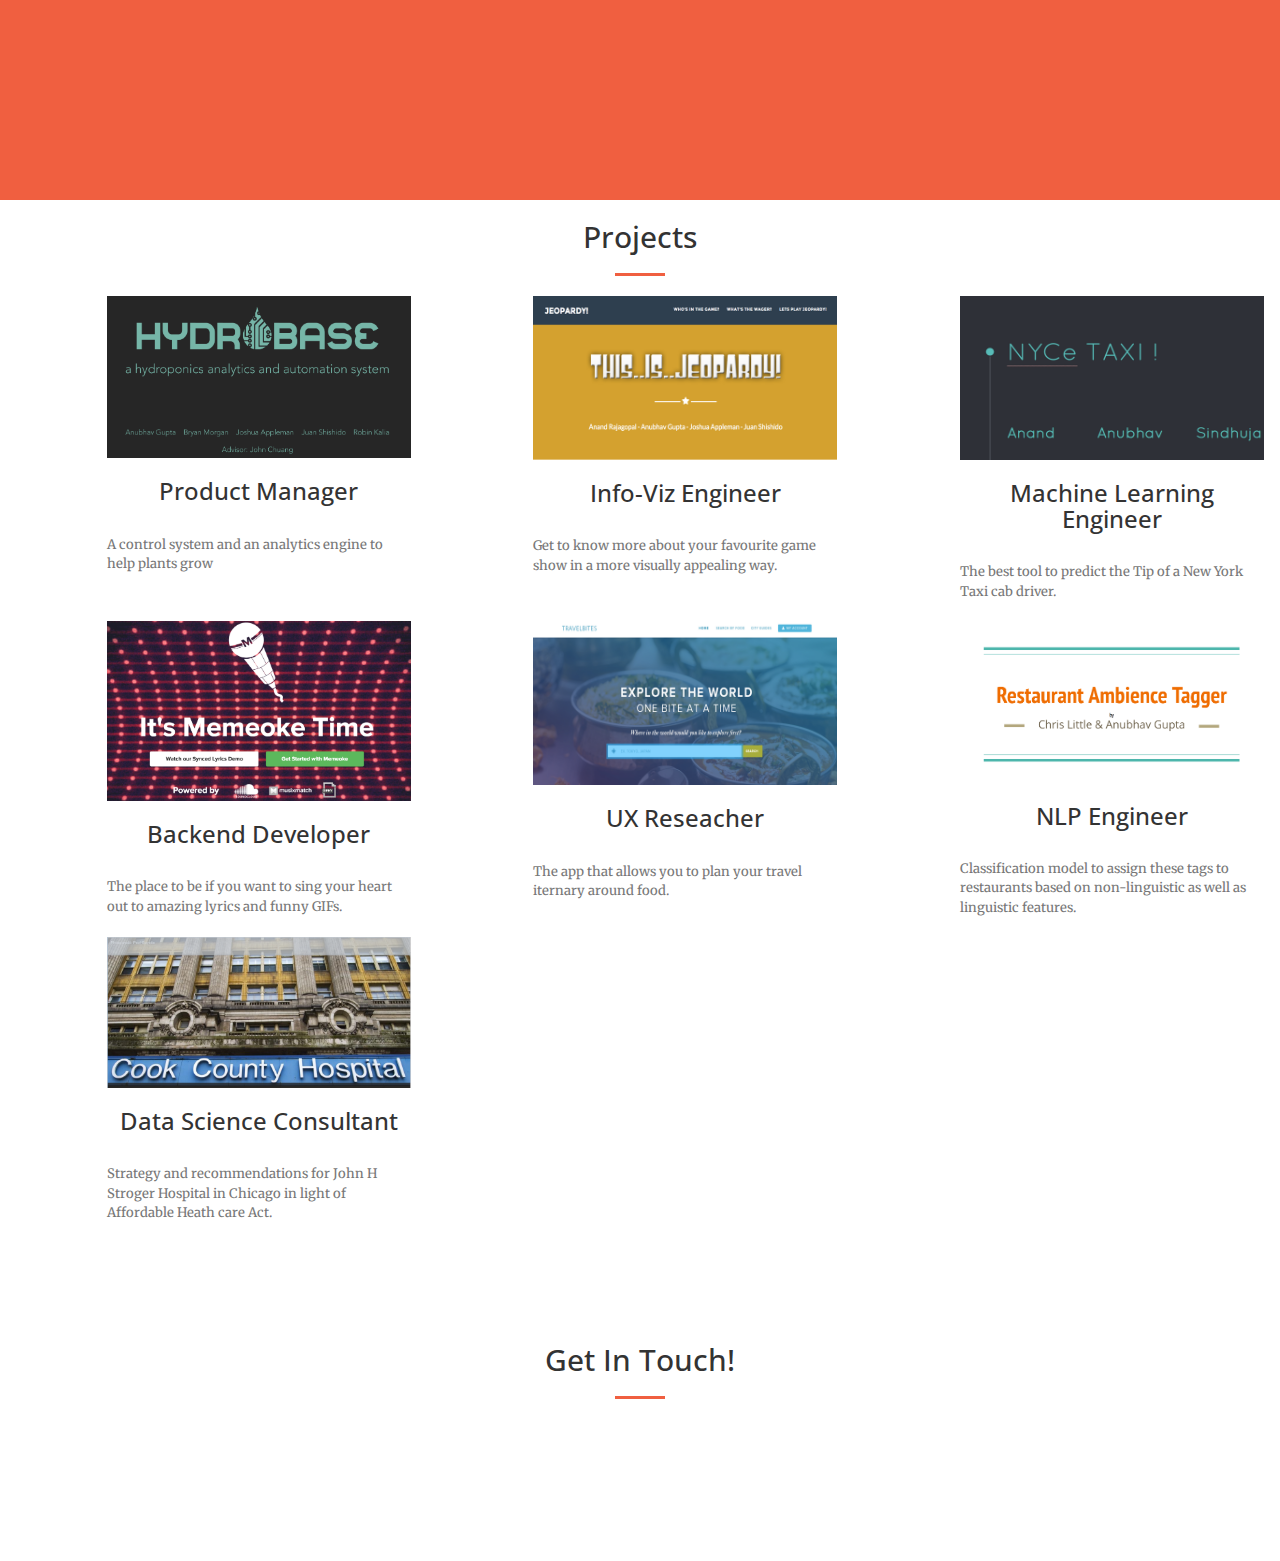
==== commit 9e134780: "init" ====
--- a/index.html
+++ b/index.html
@@ -80,7 +80,7 @@
             <div class="header-content-inner">
                 <h1>HI! I'M Priyam</h1>
                 <hr>
-                <p>ONE LINE INTRO TEXT</p>
+                <p>Let's Connect!</p>
                 <a href="#about" class="btn btn-primary btn-xl page-scroll">About me</a>
             </div>
         </div>
@@ -88,7 +88,7 @@
 
     <section class="bg-primary" id="about" style="height: 100%">
         <div class="container">
-            <img src="img/anubhav.jpg" class="img-responsive" alt="" style="margin :auto">
+            <img src="img/About_me.JPG" class="img-responsive" alt="" style="margin :auto; width: 35%;">
             <div class="row">
                 <div class="col-lg-8 col-lg-offset-2 text-center">
                     <hr class="light">
@@ -327,7 +327,8 @@
                 <div class="col-lg-2  text-center">
                     <a href="https://www.linkedin.com/in/priyam-patel332/" class="fa fa-linkedin fa-3x wow bounceIn"></a>
                 </div>
-                <!-- <div class="col-lg-2 text-center">
+                <!-- Contact number 
+                    <div class="col-lg-2 text-center">
                     <a href="callto:6462268252" class="fa fa-phone fa-3x wow bounceIn"></i>
                 </div> -->
                 <div class="col-lg-2 text-center">
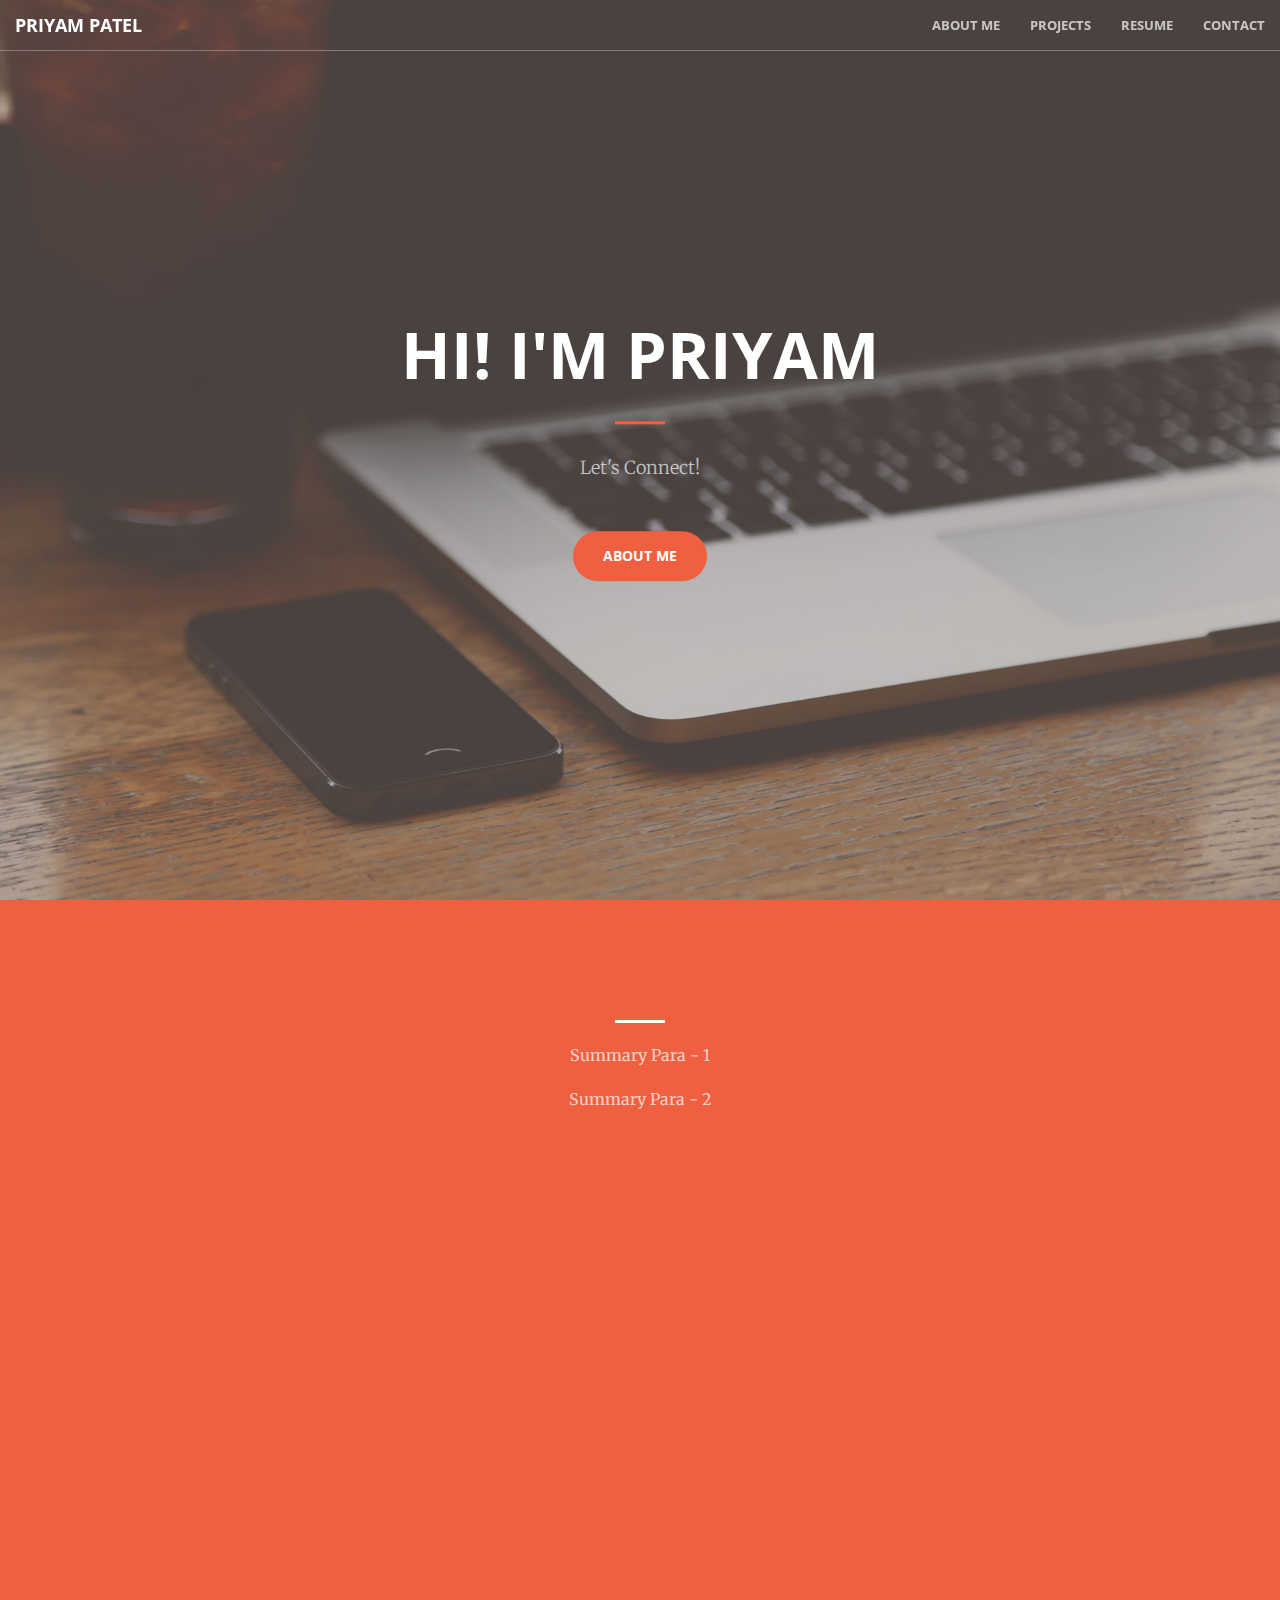
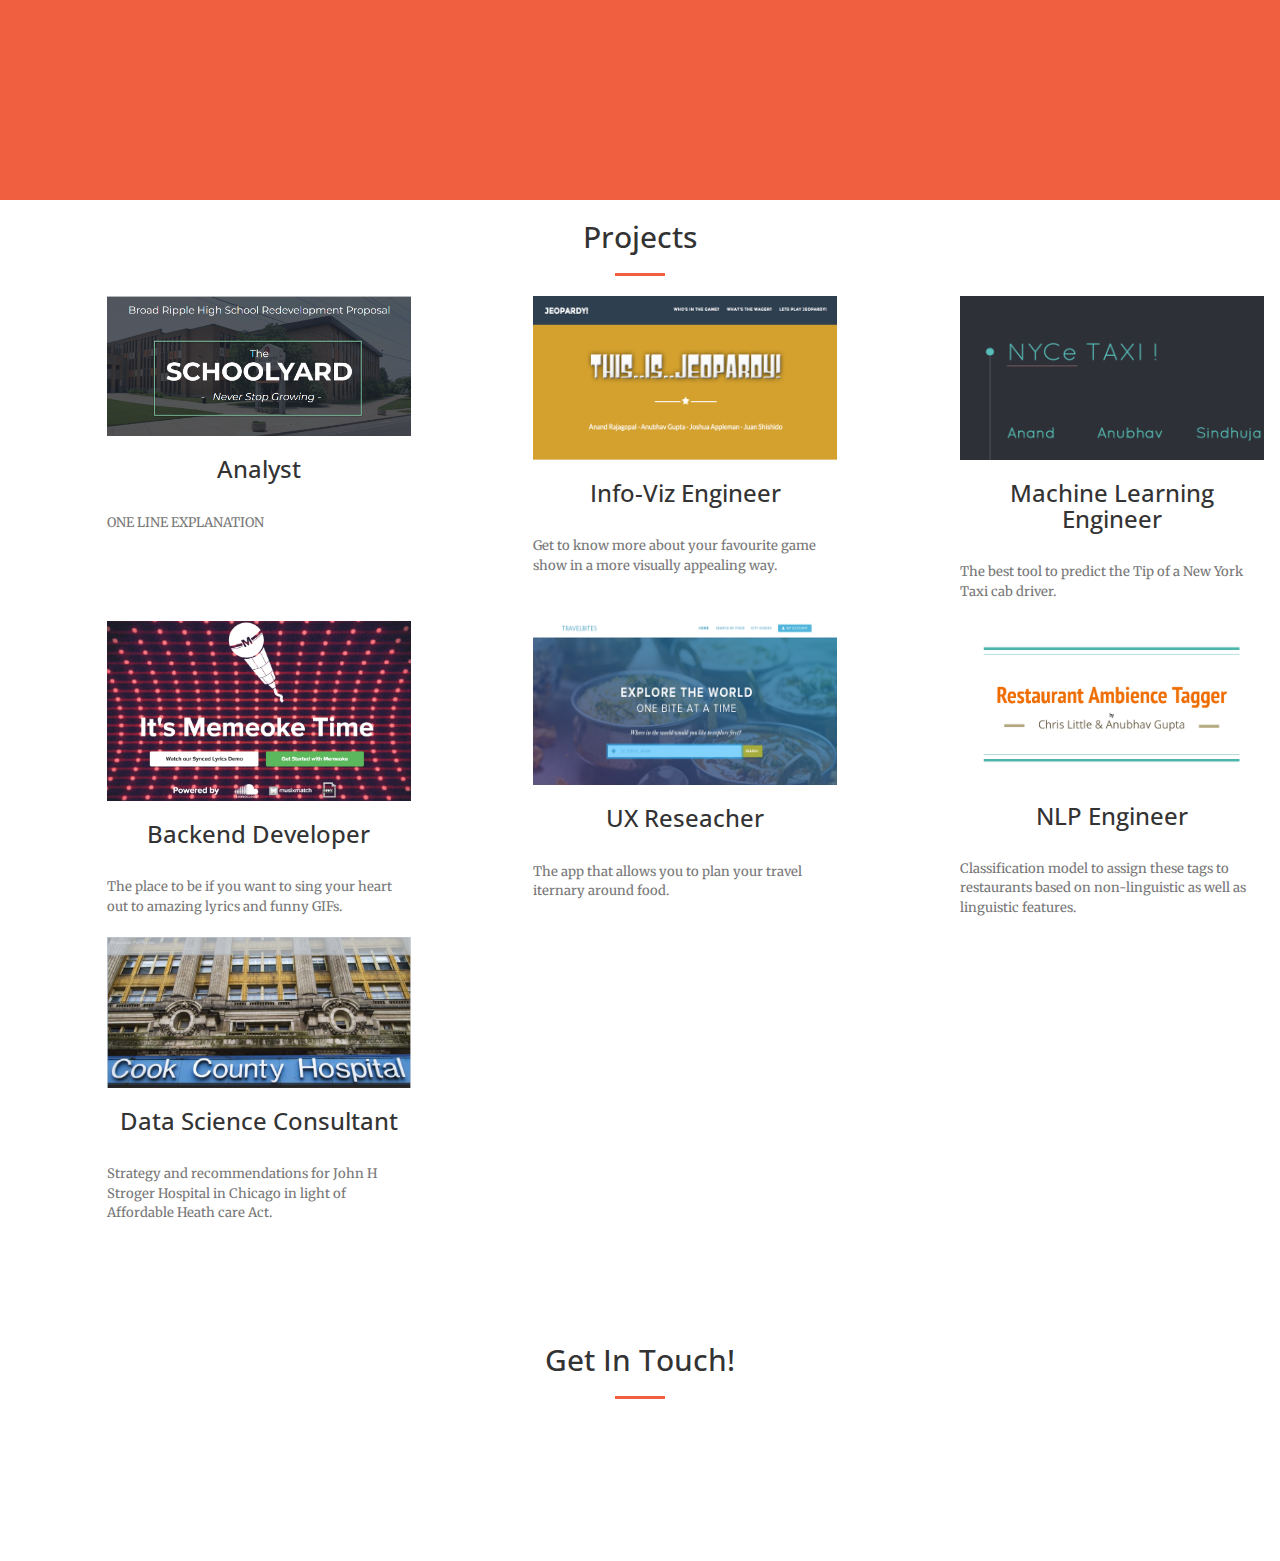
==== commit 39f6ca3b: "init" ====
--- a/index.html
+++ b/index.html
@@ -88,7 +88,7 @@
 
     <section class="bg-primary" id="about" style="height: 100%">
         <div class="container">
-            <img src="img/About_me.JPG" class="img-responsive" alt="" style="margin :auto; width: 35%;">
+            <img src="img/About_me.JPG" class="img-responsive" alt="" style="margin :auto; width: 30%;">
             <div class="row">
                 <div class="col-lg-8 col-lg-offset-2 text-center">
                     <hr class="light">
@@ -172,22 +172,21 @@
             <div class="row no-gutter">
                 <div class="col-lg-3 col-lg-offset-1 coldcol-sm-4">
                     <div style="width :95%">
-                        <a href="hydrobase.html" class="portfolio-box" >
-                            <img src="img/hydrobase.png" class="img-responsive" alt="">
+                        <a href="schoolyard.html" class="portfolio-box" >
+                            <img src="img/schoolyard.png" class="img-responsive" alt="">
                             <div class="portfolio-box-caption">
                                 <div class="portfolio-box-caption-content">
                                   <div class="project-category text-faded">
-                                      Internet of things
+                                      Real-Estate Case Study
                                   </div>
                                     <div class="project-name">
-                                        Hydrobase
-                                    </div>
-                                </div>
-                            </div>
-                        </a>
-                        <h3 style="text-align: center">Product Manager</h3></br>
-                        <p class="text-muted" style="font-size: small"> A control system and an analytics engine to help plants grow</p>
-                        <!--b class="text-muted">Accepted Poster at IEEE Viz Conference 2015!</b-->
+                                        The Schoolyard
+                                    </div>
+                                </div>
+                            </div>
+                        </a>
+                        <h3 style="text-align: center">Analyst</h3></br>
+                        <p class="text-muted" style="font-size: small"> ONE LINE EXPLANATION</p>                        
                     </div>
                 </div>
                 <div class="col-lg-3 col-lg-offset-1 col-sm-4">
@@ -321,16 +320,15 @@
                     <h2 class="section-heading">Get In Touch!</h2>
                     <hr class="primary">
                 </div>
+                <!-- <div class="col-lg-2 col-lg-offset-3 text-center">
+                    <a href="https://github.com/binnie869" class="fa fa-github fa-3x wow bounceIn"></a>
+                </div> -->
                 <div class="col-lg-2 col-lg-offset-3 text-center">
-                    <a href="https://github.com/binnie869" class="fa fa-github fa-3x wow bounceIn"></a>
+                    <a href="callto:6462268252" class="fa fa-phone fa-3x wow bounceIn"></a>
                 </div>
                 <div class="col-lg-2  text-center">
                     <a href="https://www.linkedin.com/in/priyam-patel332/" class="fa fa-linkedin fa-3x wow bounceIn"></a>
-                </div>
-                <!-- Contact number 
-                    <div class="col-lg-2 text-center">
-                    <a href="callto:6462268252" class="fa fa-phone fa-3x wow bounceIn"></i>
-                </div> -->
+                </div>                
                 <div class="col-lg-2 text-center">
                     <a href="mailto:priyampatel332@gmail.com" class="fa fa-envelope-o fa-3x wow bounceIn" data-wow-delay=".1s"></a>
                 </div>
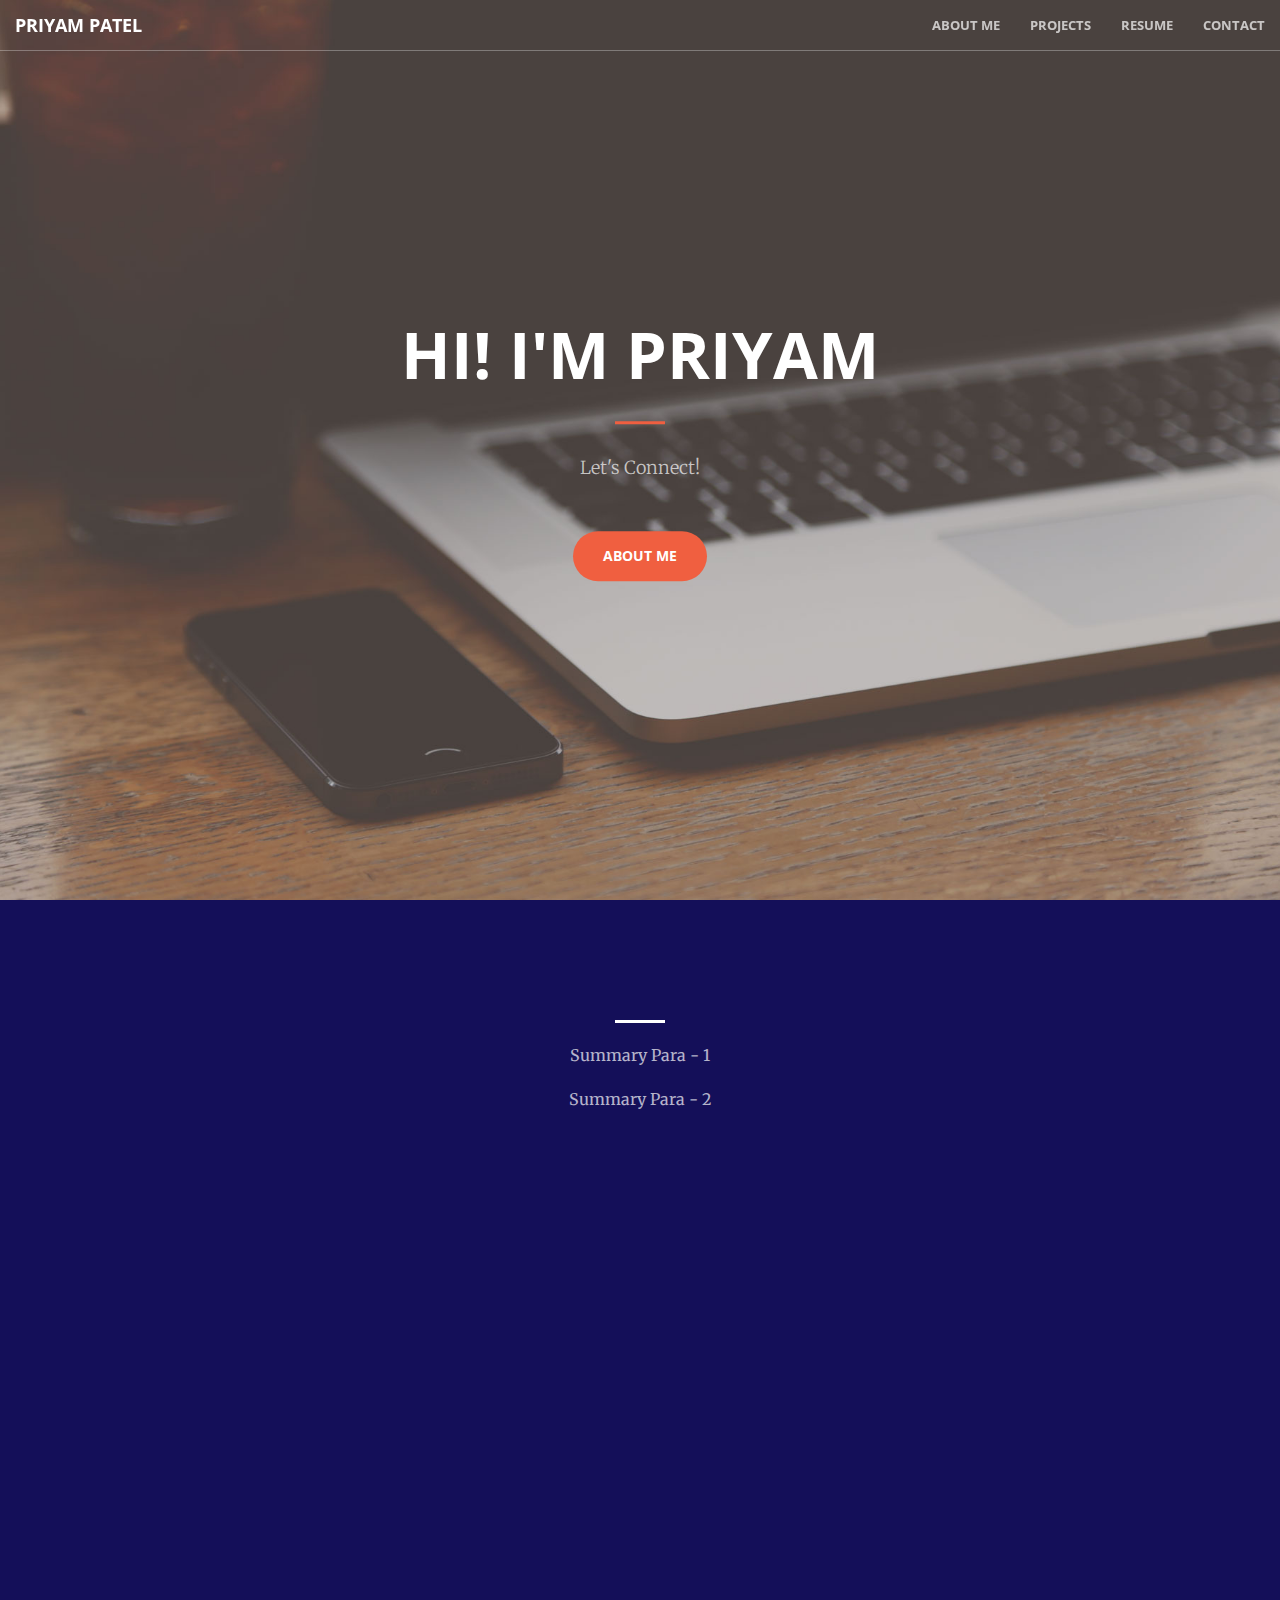
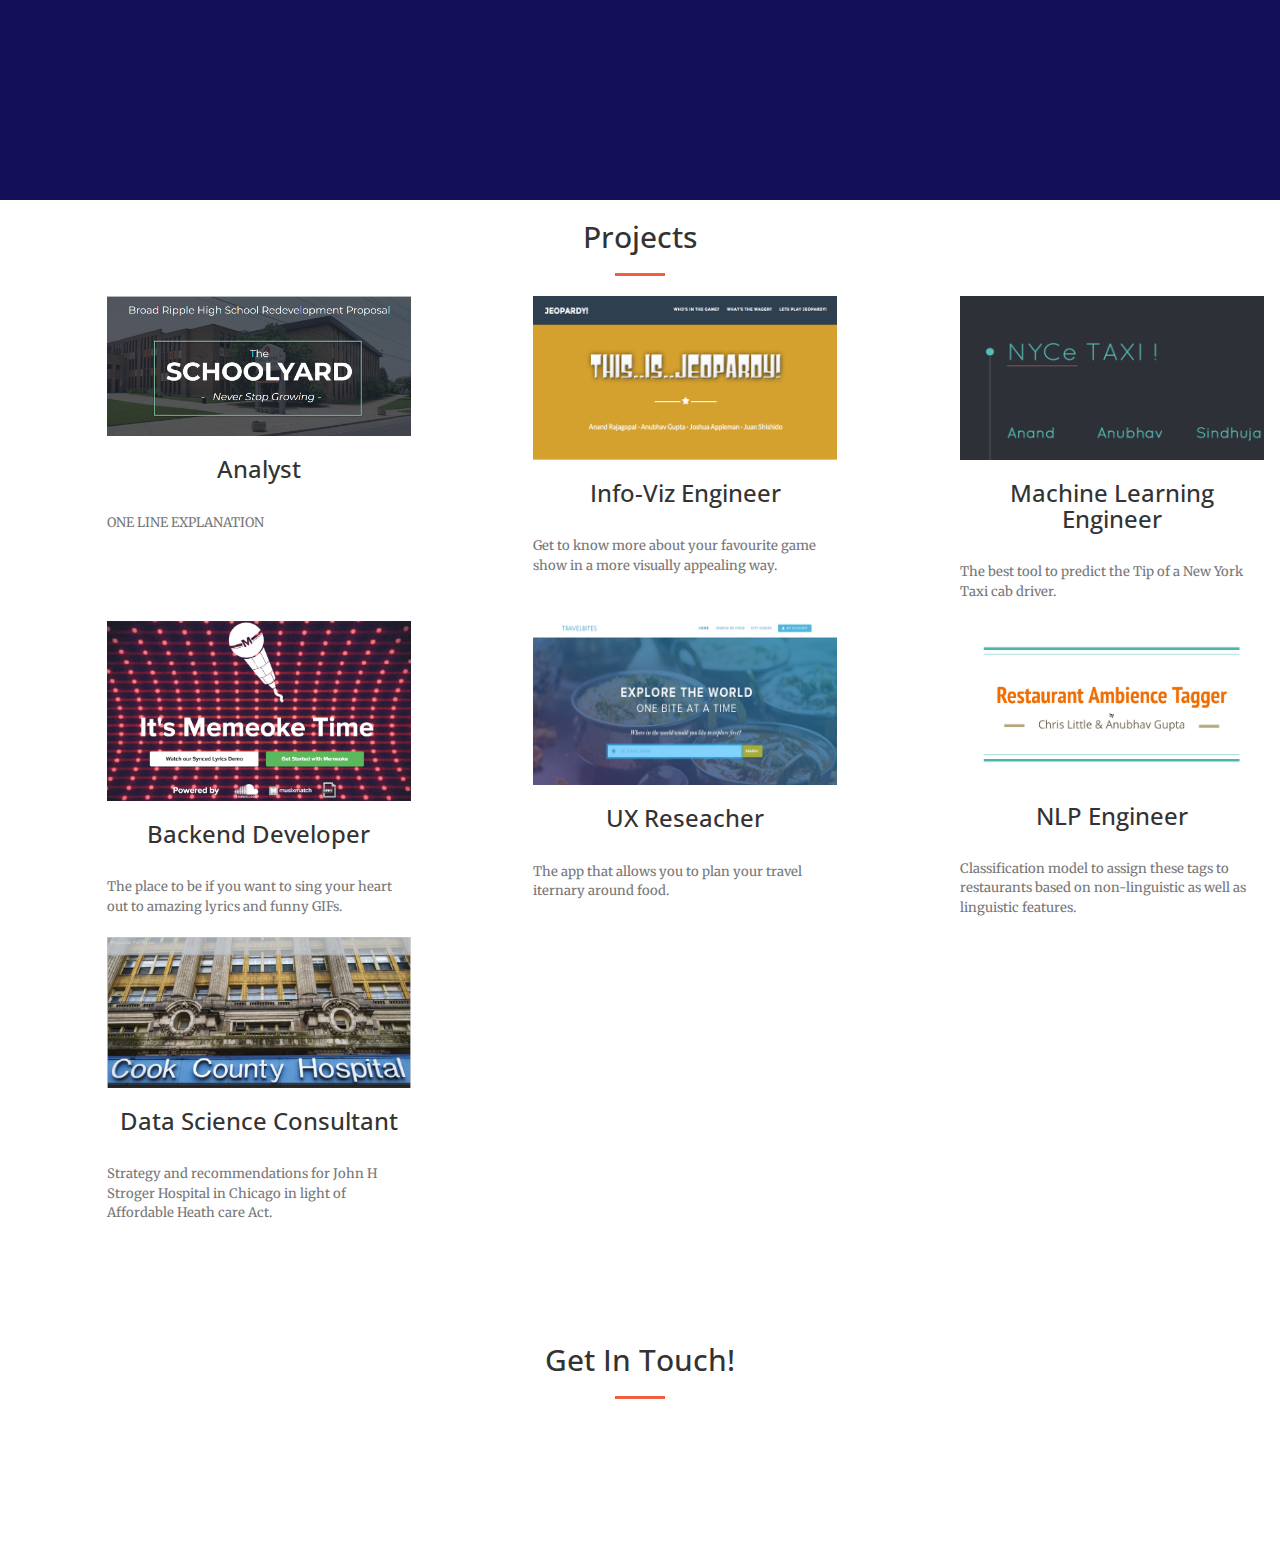
==== commit 5a1dd1c4: "init" ====
--- a/index.html
+++ b/index.html
@@ -98,67 +98,7 @@
             </div>
         </div>
     </section>
-
-<!--     <section class="no-padding" id="workex">
-      <div class="container" style="padding-top: 20px">
-          <div class="row">
-              <div class="col-lg-12 text-center">
-                  <h2 class="section-heading">Work Experience</h2>
-                  <hr class="primary">
-              </div>
-          </div>
-      </div>
-      <div class="container-fluid">
-            <div class="row no-gutter">
-                <div class="col-lg-3 col-lg-offset-1 coldcol-sm-4">
-                    <div style="width :95%">
-                        <a href="https://www.paloaltonetworks.com/products/management/panorama.html" class="portfolio-box" >
-                            <img src="img/panw.png" class="img-responsive" alt="">
-                            <div class="portfolio-box-caption">
-                                <div class="portfolio-box-caption-content">
-                                  <div class="project-category text-faded">
-                                      Network Security
-                                    </div>
-                                </div>
-                            </div>
-                        </a>
-                        <h3 style="text-align: center">Product Manager</h3></br>
-                    </div>
-                </div>
-                 <div class="col-lg-3 col-lg-offset-1 col-sm-4">
-                    <div style="width :95%">
-                        <a href="https://www.cloudraxak.com/product/" class="portfolio-box">
-                            <img src="img/cr.jpeg" class="img-responsive" alt="">
-                            <div class="portfolio-box-caption">
-                                <div class="portfolio-box-caption-content">
-                                  <div class="project-category text-faded">
-                                      Cloud security, compliance and configuration management
-                                  </div>
-                                </div>
-                            </div>
-                        </a>
-                        <h3 style="text-align: center">Product Manager</h3></br>
-                    </div>
-                </div>
-                <div class="col-lg-3 col-lg-offset-1 col-sm-4">
-                    <div style="width :95%">
-                        <a href="https://www.mcafee.com/enterprise/en-us/products/application-control.html" class="portfolio-box">
-                            <img src="img/mcafee.png" class="img-responsive" alt="">
-                            <div class="portfolio-box-caption">
-                                <div class="portfolio-box-caption-content">
-                                    <div class="project-category text-faded">
-                                        Server Security
-                                    </div>
-                                </div>
-                            </div>
-                        </a>
-                        <h3 style="text-align: center">Software Engineer</h3></br>
-                    </div>
-                </div>
-            </div>
-        </div>
-    </section> -->
-    
+        
     <section class="no-padding" id="projects">
       <div class="container" style="padding-top: 20px">
           <div class="row">
@@ -320,9 +260,6 @@
                     <h2 class="section-heading">Get In Touch!</h2>
                     <hr class="primary">
                 </div>
-                <!-- <div class="col-lg-2 col-lg-offset-3 text-center">
-                    <a href="https://github.com/binnie869" class="fa fa-github fa-3x wow bounceIn"></a>
-                </div> -->
                 <div class="col-lg-2 col-lg-offset-3 text-center">
                     <a href="callto:6462268252" class="fa fa-phone fa-3x wow bounceIn"></a>
                 </div>
--- a/css/creative.css
+++ b/css/creative.css
@@ -25,7 +25,8 @@
 }
 
 a {
-    color: #f05f40;
+     /* color: #f05f40; */
+    color: #140f59;
     -webkit-transition: all .35s;
     -moz-transition: all .35s;
     transition: all .35s;
@@ -33,7 +34,8 @@
 
 a:hover,
 a:focus {
-    color: #eb3812;
+    /* Default color color: #eb3812; */
+    color: #140f59;
 }
 
 h1,
@@ -52,7 +54,8 @@
 }
 
 .bg-primary {
-    background-color: #f05f40;
+    /* Default color background-color: #f05f40; */
+    background-color: #140f59;
 }
 
 .bg-dark {
@@ -274,7 +277,8 @@
     text-align: center;
     color: #fff;
     opacity: 0;
-    background: rgba(240,95,64,.9);
+    /* background: rgba(240,95,64,.9); */
+    background: rgba(77, 49, 139, 0.784);
     -webkit-transition: all .35s;
     -moz-transition: all .35s;
     transition: all .35s;
@@ -471,6 +475,6 @@
     background: 0 0;
 }
 
-body {
+/* body {
     webkit-tap-highlight-color: #222;
-}+} */